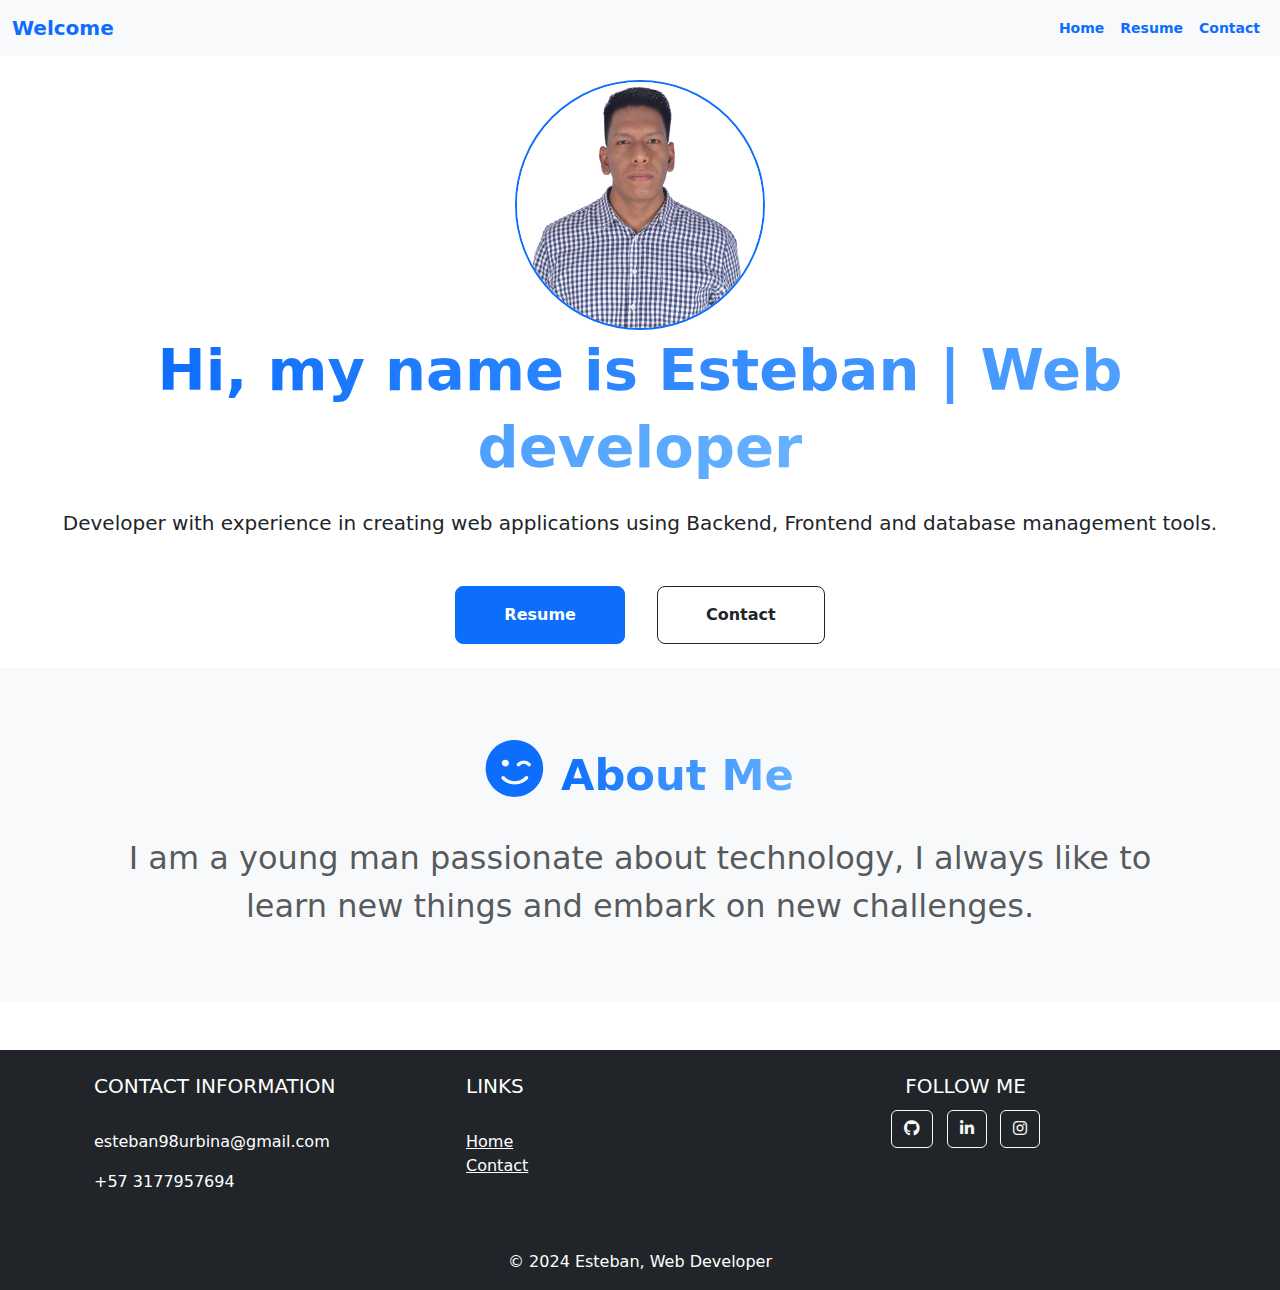
==== index.html @ 5613aae7 "Eliminacion inecesaria de comentarios" ====
<!DOCTYPE html>
<html lang="es">
<head>
  <meta charset="UTF-8">
  <title>Portafolio de Esteban</title>
  <link href="https://cdn.jsdelivr.net/npm/bootstrap@5.3.2/dist/css/bootstrap.min.css" rel="stylesheet">
  <link href="https://cdnjs.cloudflare.com/ajax/libs/font-awesome/6.0.0-beta3/css/all.min.css" rel="stylesheet">
  <link href="https://cdn.jsdelivr.net/npm/bootstrap-icons/font/bootstrap-icons.css" rel="stylesheet">

  
</head>
<body>

<nav id="inicio" class="navbar navbar-expand-lg navbar-dark bg-light">
  <div class="container-fluid">
    <a class="navbar-brand" href="index.html"> <span class="fw-bolder text-primary">Welcome</span></a>
    <button class="navbar-toggler" type="button" data-bs-toggle="collapse" data-bs-target="#navbarNavAltMarkup" aria-controls="navbarNavAltMarkup" aria-expanded="false" aria-label="Toggle navigation">
      <span class="navbar-toggler-icon"></span>
    </button>
    <div class="collapse navbar-collapse" id="navbarSupportedContent">
      <ul class="navbar-nav ms-auto mb-2 mb-lg-0 small fw-bolder">
          <li class="nav-item"><a class="nav-link" href="index.html" style="color: #0d6efd;">Home</a></li>
          <li class="nav-item"><a class="nav-link" href="resume.html" style="color: #0d6efd;">Resume</a></li>
          <li class="nav-item"><a class="nav-link" href="contact.html" style="color: #0d6efd;">Contact</a></li>
      </ul>
    </div>
  </div>
</nav><br>
  
          <section id="perfil" class="jumbotron text-center mb-4">
            <img src="img/perfil.jpg" class="rounded-circle float-img" alt="Tu Foto" width="250px" style="border:2px solid #0d6efd;">
            <h1 class="display-3 fw-bolder mb-4"><span class="text-gradient d-inline" style="background: linear-gradient(80deg, #0d6efd, #66b2ff); -webkit-background-clip: text;
            -webkit-text-fill-color: transparent; font-size:90%;">Hi, my name is Esteban | Web developer</span></h1>
            <p class="lead mb-4">Developer with experience in creating web applications using Backend, Frontend and database management tools.</p> <br>
            <div class="d-grid gap-3 d-sm-flex justify-content-sm-center justify-content-xxl-start mb-3">
              <a class="btn btn-primary btn-lg px-5 py-3 me-sm-3 fs-6 fw-bolder" href="resume.html">Resume</a>
              <a class="btn btn-outline-dark btn-lg px-5 py-3 fs-6 fw-bolder" href="contact.html">Contact</a>
            </div>
          </section> 

          <style>
            .float-img {
                display: inline-block;
                animation: float 3s ease-in-out infinite;
            }
        
            @keyframes float {
                0% {
                    transform: translateY(0);
                }
                50% {
                    transform: translateY(-2px); /* Movimiento hacia arriba */
                }
                100% {
                    transform: translateY(0); /* Vuelve a su posición original */
                }
            }
          </style>


          <section class="bg-light py-4">
            <div class="container px-5">
                <div class="row gx-5 justify-content-center">
                    <div class="col-xxl-8">
                        <div class="text-center my-5">
                            <h2 class="display-5 fw-bolder">
                              <i class="fas fa-smile-wink float-icon" style="font-size: 1.2em; color: #0d6efd;"></i>
                              <span class="text-gradient d-inline" style="background: linear-gradient(80deg, #0d6efd, #66b2ff); -webkit-background-clip: text;
                              -webkit-text-fill-color: transparent; font-size:90%;">About Me
                              </span>
                            </h2> 
                            <br>
                            <p class="text-muted"  style="font-size:200%;">I am a young man passionate about technology, I always like to learn new things and embark on new challenges.</p>
                        </div>
                    </div>
                </div>
            </div>
          </section>

          <style>
            .float-icon {
                display: inline-block;
                animation: float 3s ease-in-out infinite;
            }
        
            @keyframes float {
                0% {
                    transform: translateY(0);
                }
                50% {
                    transform: translateY(-10px); /* Movimiento hacia arriba */
                }
                100% {
                    transform: translateY(0); /* Vuelve a su posición original */
                }
            }
          </style>

<footer class="bg-dark text-white text-center text-lg-start mt-5">
  <div class="container p-4">
    <div class="row">
      
      <div class="col-lg-4 col-md-6 mb-4 mb-md-0">
        <h5 class="text-uppercase">Contact information</h5> <br>
          <p>
            esteban98urbina@gmail.com
          </p>
          <p>
            +57 3177957694
          </p>
      </div>

      
      <div class="col-lg-4 col-md-6 mb-4 mb-md-0">
        <h5 class="text-uppercase">Links</h5> <br>
        <ul class="list-unstyled mb-0">
          <li><a href="#inicio" class="text-white">Home</a></li>
          <li><a href="contact.html" class="text-white">Contact</a></li>
        </ul>
      </div>

      
      <div class="col-lg-3 col-md-12 mb-3 mb-md-0 text-center">
        <h5 class="text-uppercase">follow me</h5>
        <a href="https://github.com/EstebanDev98/Portafolio.git" class="btn btn-outline-light btn-floating m-1" role="button"><i class="fab fa-github"></i></a>
        <a href="www.linkedin.com/in/deivy-esteban-urbina-guacan-874067215" class="btn btn-outline-light btn-floating m-1" role="button"><i class="fab fa-linkedin-in"></i></a>   
        <a href="#" class="btn btn-outline-light btn-floating m-1" role="button"><i class="fab fa-instagram"></i></a>
      </div>
    </div>
  </div>

  
  <div class="text-center p-3 bg-dark text-white" style="background-color: rgba(0, 0, 0, 0.2);">
    © 2024 Esteban, Web Developer
  </div>
</footer>

  
  <script src="https://cdn.jsdelivr.net/npm/bootstrap@5.3.2/dist/js/bootstrap.bundle.min.js"></script>
</body>
</html>
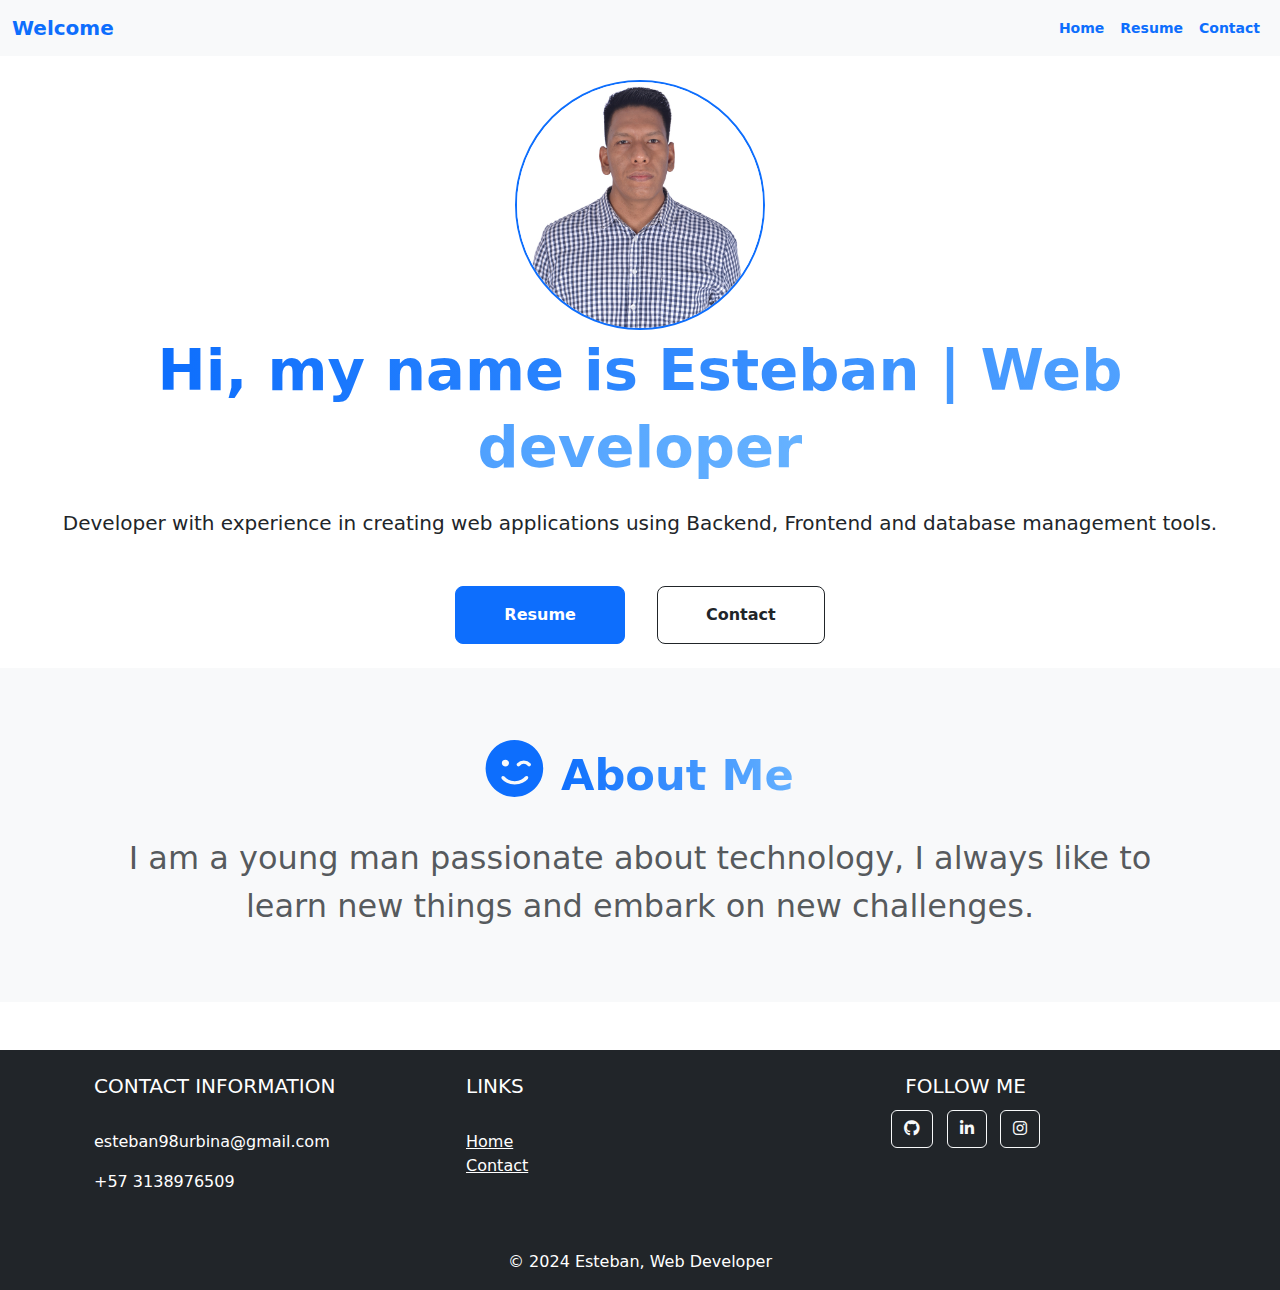
==== commit ecbd4457: "modificacion de informacion personal y pdf de cv" ====
--- a/index.html
+++ b/index.html
@@ -106,7 +106,7 @@
             esteban98urbina@gmail.com
           </p>
           <p>
-            +57 3177957694
+            +57 3138976509
           </p>
       </div>
 
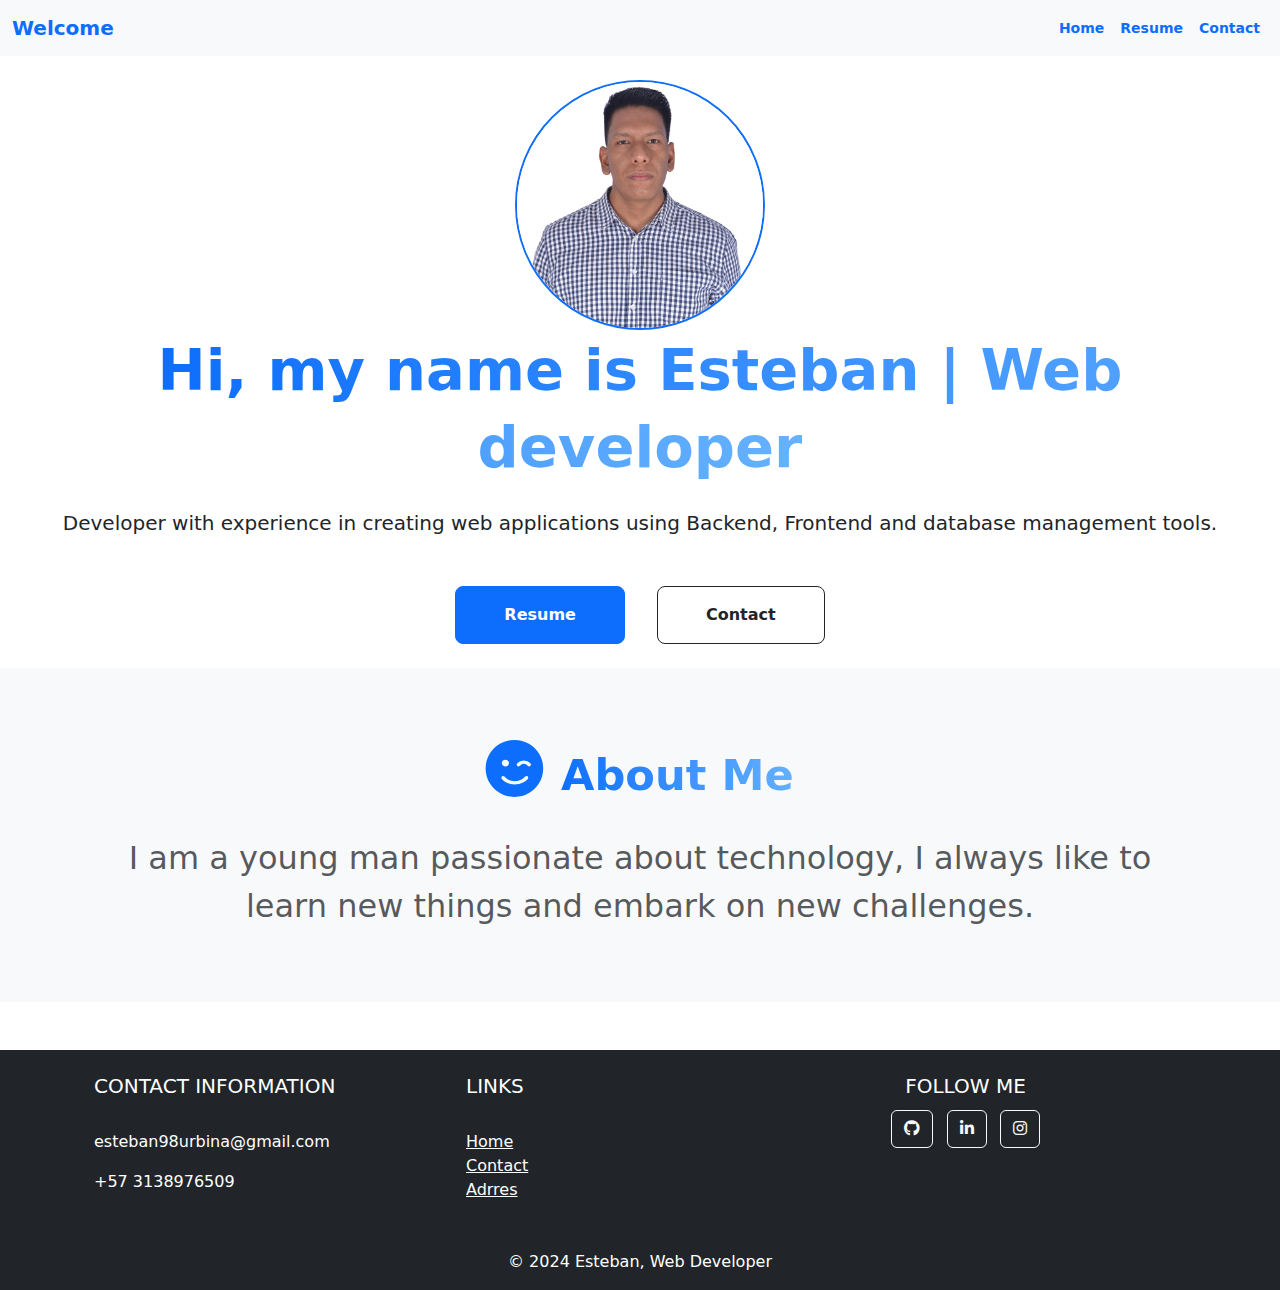
==== commit 60118cd0: "Añadir nuevo link de informacion en Footer" ====
--- a/index.html
+++ b/index.html
@@ -116,14 +116,15 @@
         <ul class="list-unstyled mb-0">
           <li><a href="#inicio" class="text-white">Home</a></li>
           <li><a href="contact.html" class="text-white">Contact</a></li>
+          <li><a href="contact.html" class="text-white">Adrres</a></li>
         </ul>
       </div>
 
       
       <div class="col-lg-3 col-md-12 mb-3 mb-md-0 text-center">
         <h5 class="text-uppercase">follow me</h5>
-        <a href="https://github.com/EstebanDev98/Portafolio.git" class="btn btn-outline-light btn-floating m-1" role="button"><i class="fab fa-github"></i></a>
-        <a href="www.linkedin.com/in/deivy-esteban-urbina-guacan-874067215" class="btn btn-outline-light btn-floating m-1" role="button"><i class="fab fa-linkedin-in"></i></a>   
+        <a href="https://github.com/EstebanDev98" class="btn btn-outline-light btn-floating m-1" role="button"><i class="fab fa-github"></i></a>
+        <a href="https://www.linkedin.com/in/deivy-esteban-urbina-guacan-874067215/" class="btn btn-outline-light btn-floating m-1" role="button"><i class="fab fa-linkedin-in"></i></a>   
         <a href="#" class="btn btn-outline-light btn-floating m-1" role="button"><i class="fab fa-instagram"></i></a>
       </div>
     </div>
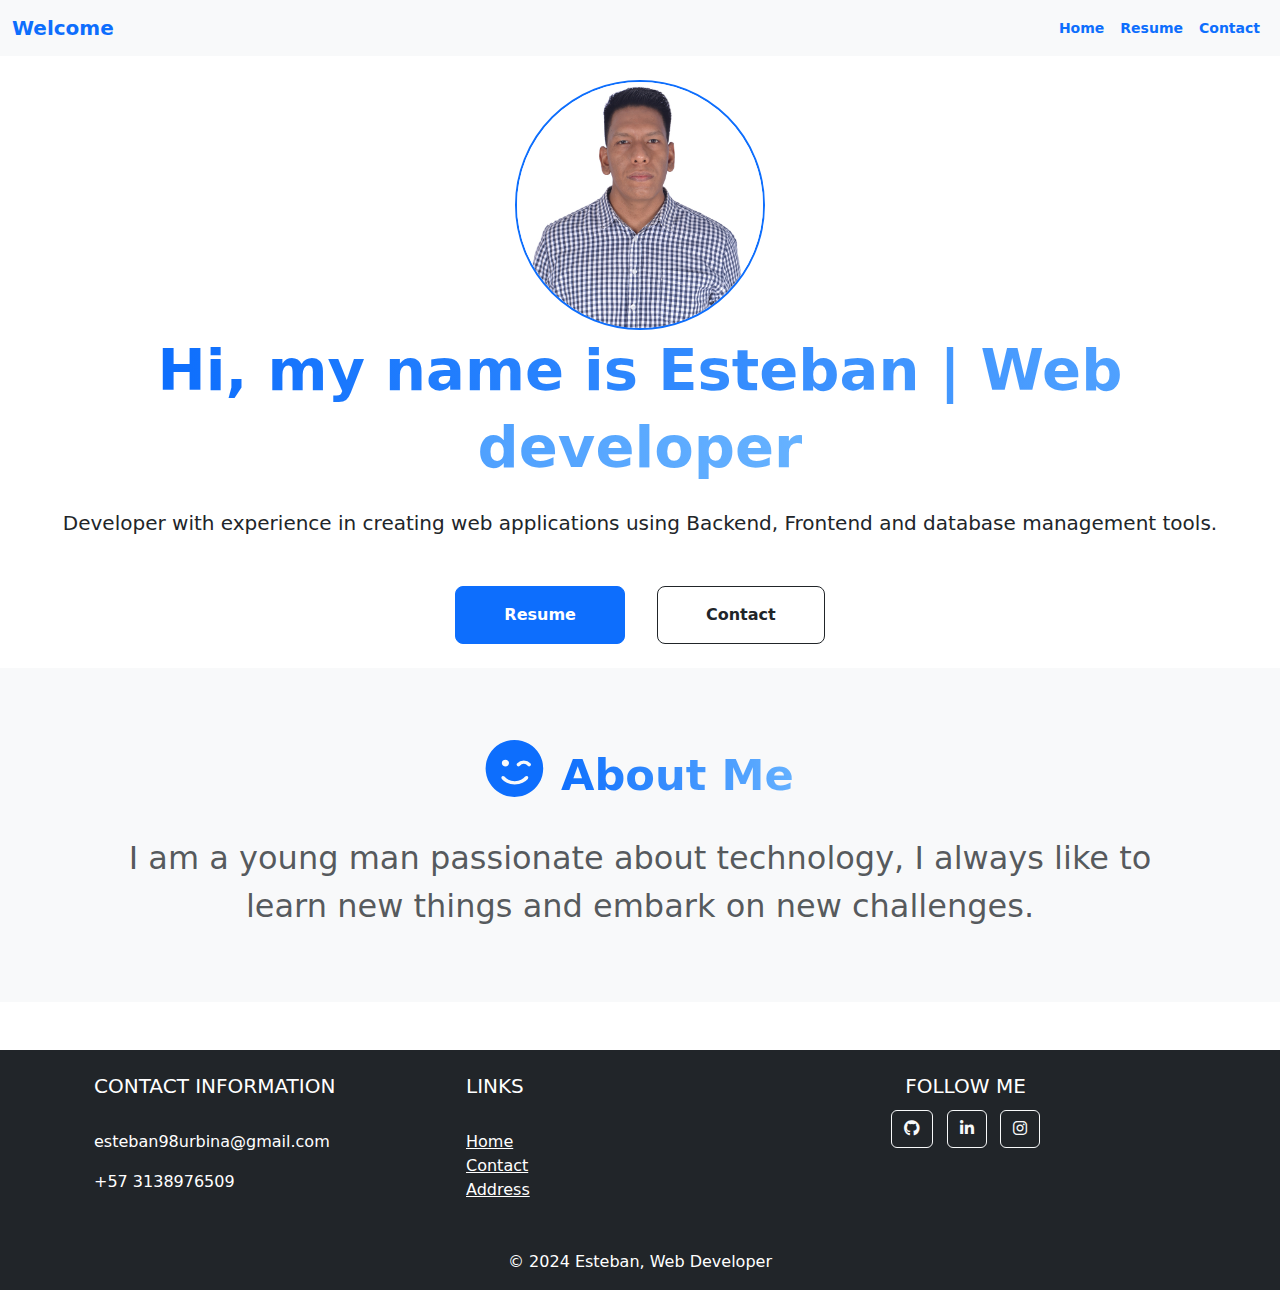
==== commit a0ed4ead: "cambio" ====
--- a/index.html
+++ b/index.html
@@ -116,7 +116,7 @@
         <ul class="list-unstyled mb-0">
           <li><a href="#inicio" class="text-white">Home</a></li>
           <li><a href="contact.html" class="text-white">Contact</a></li>
-          <li><a href="contact.html" class="text-white">Adrres</a></li>
+          <li><a href="contact.html" class="text-white">Address</a></li>
         </ul>
       </div>
 
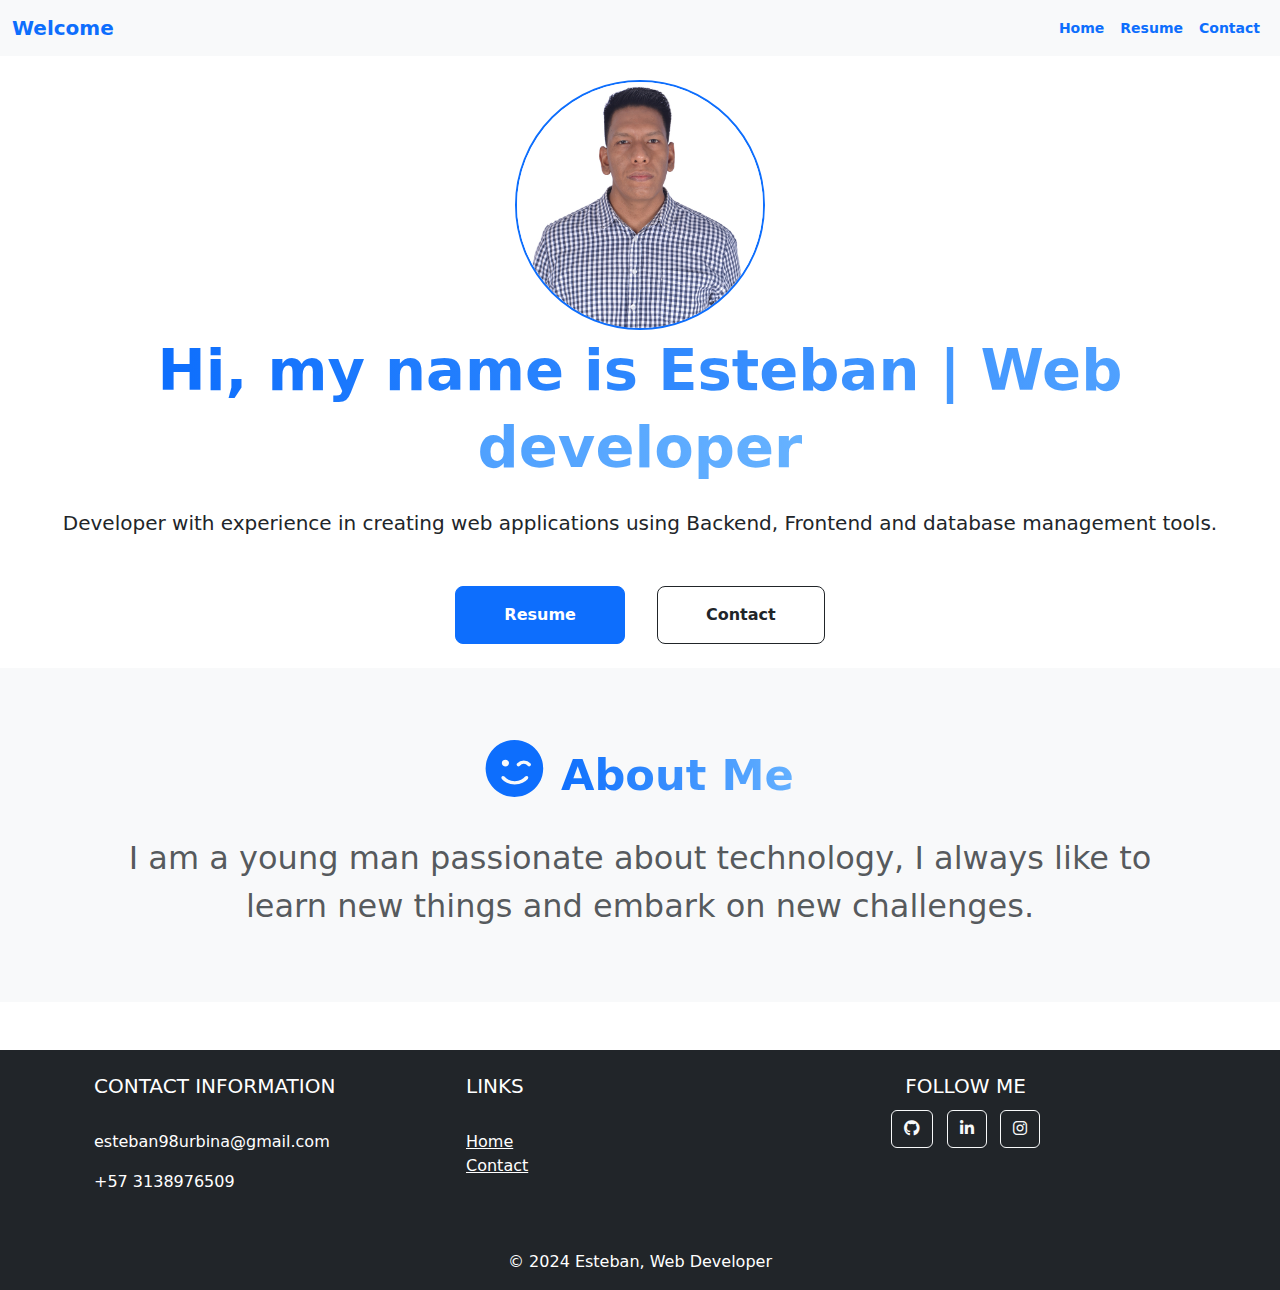
==== commit 775b8911: "funcionando amend" ====
--- a/index.html
+++ b/index.html
@@ -116,7 +116,6 @@
         <ul class="list-unstyled mb-0">
           <li><a href="#inicio" class="text-white">Home</a></li>
           <li><a href="contact.html" class="text-white">Contact</a></li>
-          <li><a href="contact.html" class="text-white">Address</a></li>
         </ul>
       </div>
 
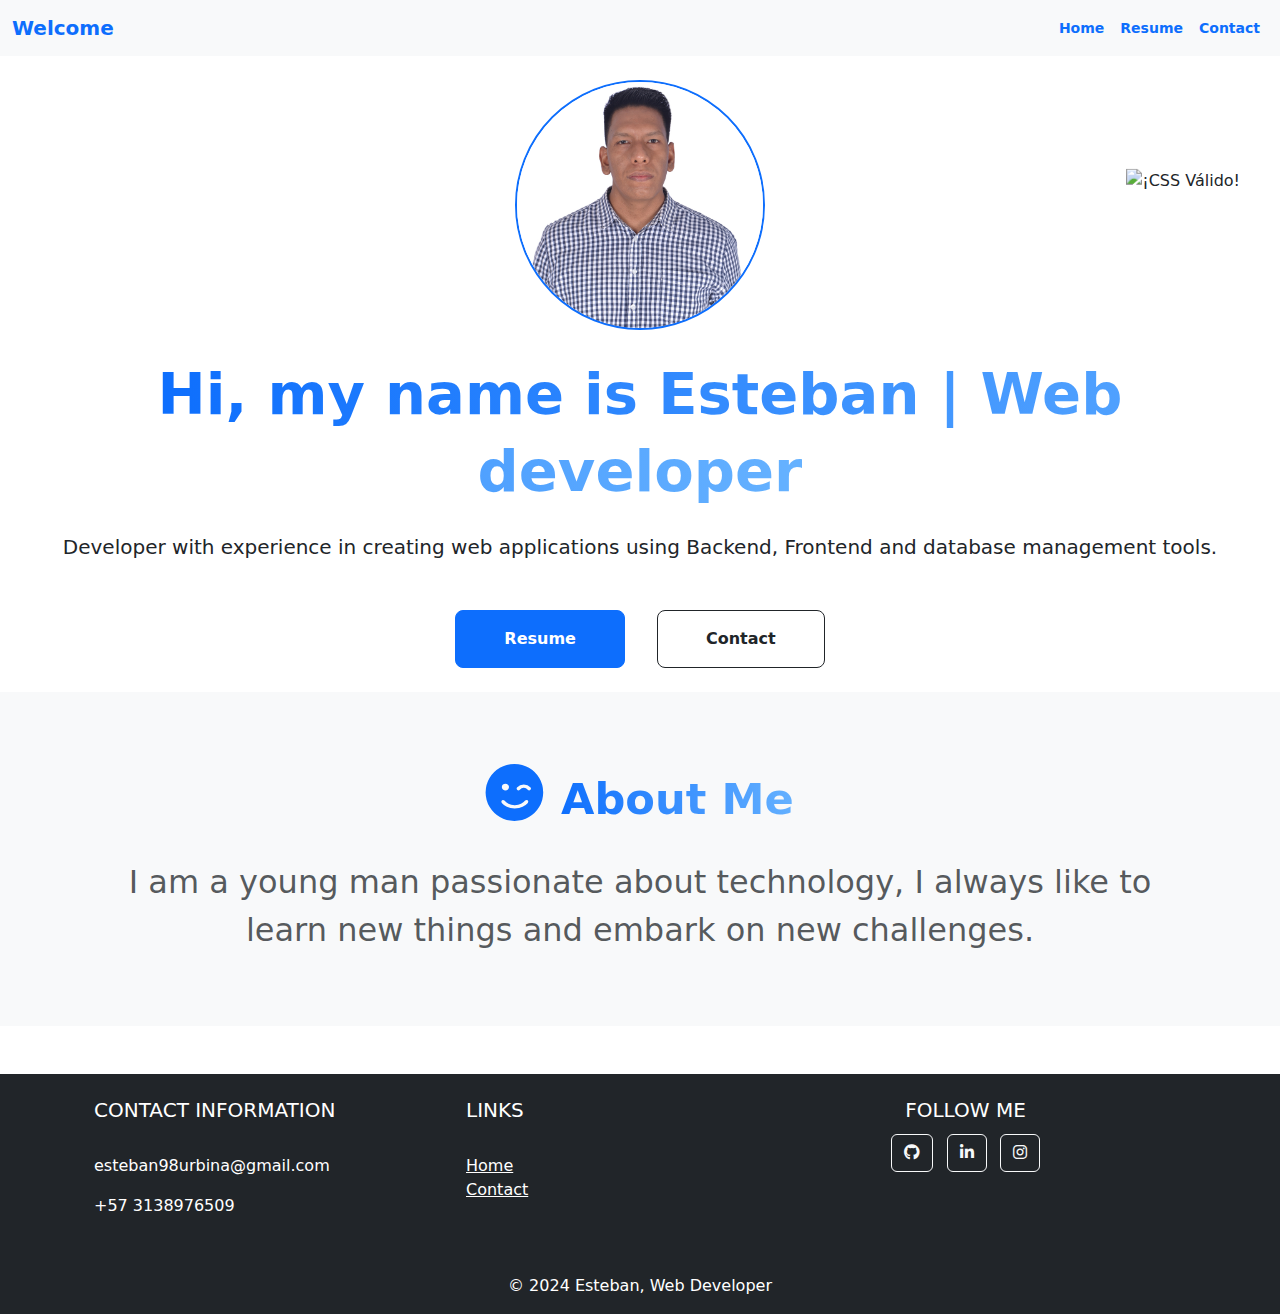
==== commit 33a848e1: "añadir validacion de css" ====
--- a/index.html
+++ b/index.html
@@ -6,8 +6,7 @@
   <link href="https://cdn.jsdelivr.net/npm/bootstrap@5.3.2/dist/css/bootstrap.min.css" rel="stylesheet">
   <link href="https://cdnjs.cloudflare.com/ajax/libs/font-awesome/6.0.0-beta3/css/all.min.css" rel="stylesheet">
   <link href="https://cdn.jsdelivr.net/npm/bootstrap-icons/font/bootstrap-icons.css" rel="stylesheet">
-
-  
+  <link rel="stylesheet" href="Styles/index.css">  
 </head>
 <body>
 
@@ -28,7 +27,13 @@
 </nav><br>
   
           <section id="perfil" class="jumbotron text-center mb-4">
-            <img src="img/perfil.jpg" class="rounded-circle float-img" alt="Tu Foto" width="250px" style="border:2px solid #0d6efd;">
+            <div>
+              <img src="img/perfil.jpg" class="rounded-circle float-img" alt="Tu Foto" width="250px" style="border:2px solid #0d6efd;">
+              <div class="w3c-container">
+                <img src="http://jigsaw.w3.org/css-validator/images/vcss" class="w3c-badge" alt="¡CSS Válido!" />
+              </div>
+            </div>
+            <br>
             <h1 class="display-3 fw-bolder mb-4"><span class="text-gradient d-inline" style="background: linear-gradient(80deg, #0d6efd, #66b2ff); -webkit-background-clip: text;
             -webkit-text-fill-color: transparent; font-size:90%;">Hi, my name is Esteban | Web developer</span></h1>
             <p class="lead mb-4">Developer with experience in creating web applications using Backend, Frontend and database management tools.</p> <br>
@@ -37,26 +42,6 @@
               <a class="btn btn-outline-dark btn-lg px-5 py-3 fs-6 fw-bolder" href="contact.html">Contact</a>
             </div>
           </section> 
-
-          <style>
-            .float-img {
-                display: inline-block;
-                animation: float 3s ease-in-out infinite;
-            }
-        
-            @keyframes float {
-                0% {
-                    transform: translateY(0);
-                }
-                50% {
-                    transform: translateY(-2px); /* Movimiento hacia arriba */
-                }
-                100% {
-                    transform: translateY(0); /* Vuelve a su posición original */
-                }
-            }
-          </style>
-
 
           <section class="bg-light py-4">
             <div class="container px-5">
@@ -77,65 +62,46 @@
             </div>
           </section>
 
-          <style>
-            .float-icon {
-                display: inline-block;
-                animation: float 3s ease-in-out infinite;
-            }
-        
-            @keyframes float {
-                0% {
-                    transform: translateY(0);
-                }
-                50% {
-                    transform: translateY(-10px); /* Movimiento hacia arriba */
-                }
-                100% {
-                    transform: translateY(0); /* Vuelve a su posición original */
-                }
-            }
-          </style>
-
-<footer class="bg-dark text-white text-center text-lg-start mt-5">
-  <div class="container p-4">
-    <div class="row">
-      
-      <div class="col-lg-4 col-md-6 mb-4 mb-md-0">
-        <h5 class="text-uppercase">Contact information</h5> <br>
-          <p>
-            esteban98urbina@gmail.com
-          </p>
-          <p>
-            +57 3138976509
-          </p>
-      </div>
+          <footer class="bg-dark text-white text-center text-lg-start mt-5">
+            <div class="container p-4">
+              <div class="row">
+                
+                <div class="col-lg-4 col-md-6 mb-4 mb-md-0">
+                  <h5 class="text-uppercase">Contact information</h5> <br>
+                    <p>
+                      esteban98urbina@gmail.com
+                    </p>
+                    <p>
+                      +57 3138976509
+                    </p>
+                </div>
 
       
-      <div class="col-lg-4 col-md-6 mb-4 mb-md-0">
-        <h5 class="text-uppercase">Links</h5> <br>
-        <ul class="list-unstyled mb-0">
-          <li><a href="#inicio" class="text-white">Home</a></li>
-          <li><a href="contact.html" class="text-white">Contact</a></li>
-        </ul>
-      </div>
+                <div class="col-lg-4 col-md-6 mb-4 mb-md-0">
+                  <h5 class="text-uppercase">Links</h5> <br>
+                  <ul class="list-unstyled mb-0">
+                    <li><a href="#inicio" class="text-white">Home</a></li>
+                    <li><a href="contact.html" class="text-white">Contact</a></li>
+                  </ul>
+                </div>
 
       
-      <div class="col-lg-3 col-md-12 mb-3 mb-md-0 text-center">
-        <h5 class="text-uppercase">follow me</h5>
-        <a href="https://github.com/EstebanDev98" class="btn btn-outline-light btn-floating m-1" role="button"><i class="fab fa-github"></i></a>
-        <a href="https://www.linkedin.com/in/deivy-esteban-urbina-guacan-874067215/" class="btn btn-outline-light btn-floating m-1" role="button"><i class="fab fa-linkedin-in"></i></a>   
-        <a href="#" class="btn btn-outline-light btn-floating m-1" role="button"><i class="fab fa-instagram"></i></a>
-      </div>
-    </div>
-  </div>
+                <div class="col-lg-3 col-md-12 mb-3 mb-md-0 text-center">
+                  <h5 class="text-uppercase">follow me</h5>
+                  <a href="https://github.com/EstebanDev98" class="btn btn-outline-light btn-floating m-1" role="button"><i class="fab fa-github"></i></a>
+                  <a href="https://www.linkedin.com/in/deivy-esteban-urbina-guacan-874067215/" class="btn btn-outline-light btn-floating m-1" role="button"><i class="fab fa-linkedin-in"></i></a>   
+                  <a href="#" class="btn btn-outline-light btn-floating m-1" role="button"><i class="fab fa-instagram"></i></a>
+                </div>
+              </div>
+            </div>
 
   
-  <div class="text-center p-3 bg-dark text-white" style="background-color: rgba(0, 0, 0, 0.2);">
-    © 2024 Esteban, Web Developer
-  </div>
-</footer>
+            <div class="text-center p-3 bg-dark text-white" style="background-color: rgba(0, 0, 0, 0.2);">
+              © 2024 Esteban, Web Developer
+            </div>
+          </footer>
 
   
-  <script src="https://cdn.jsdelivr.net/npm/bootstrap@5.3.2/dist/js/bootstrap.bundle.min.js"></script>
+          <script src="https://cdn.jsdelivr.net/npm/bootstrap@5.3.2/dist/js/bootstrap.bundle.min.js"></script>
 </body>
 </html>
--- a/Styles/index.css
+++ b/Styles/index.css
@@ -0,0 +1,55 @@
+.float-img {
+    display: inline-block;
+    animation: float 3s ease-in-out infinite;
+}
+
+@keyframes float {
+    0% {
+        transform: translateY(0);
+    }
+    50% {
+        transform: translateY(-2px); /* Movimiento hacia arriba */
+    }
+    100% {
+        transform: translateY(0); /* Vuelve a su posición original */
+    }
+}
+
+.float-icon {
+    display: inline-block;
+    animation: float 3s ease-in-out infinite;
+}
+
+@keyframes float {
+    0% {
+        transform: translateY(0);
+    }
+    50% {
+        transform: translateY(-10px); /* Movimiento hacia arriba */
+    }
+    100% {
+        transform: translateY(0); /* Vuelve a su posición original */
+    }
+}
+
+.perfil-container {
+    display: flex;
+    align-items: center; /* Alinear verticalmente */
+    justify-content: space-between;
+    width: 90%;
+    max-width: 1200px;
+    margin: auto;
+    position: relative;
+}
+
+.w3c-container {
+    position: absolute;
+    right: 40px;
+    top: 20%;
+    transform: translateY(-50%);
+}
+
+.w3c-badge {
+    width: 100px; /* Ajusta el tamaño según lo necesites */
+    height: auto;
+}
